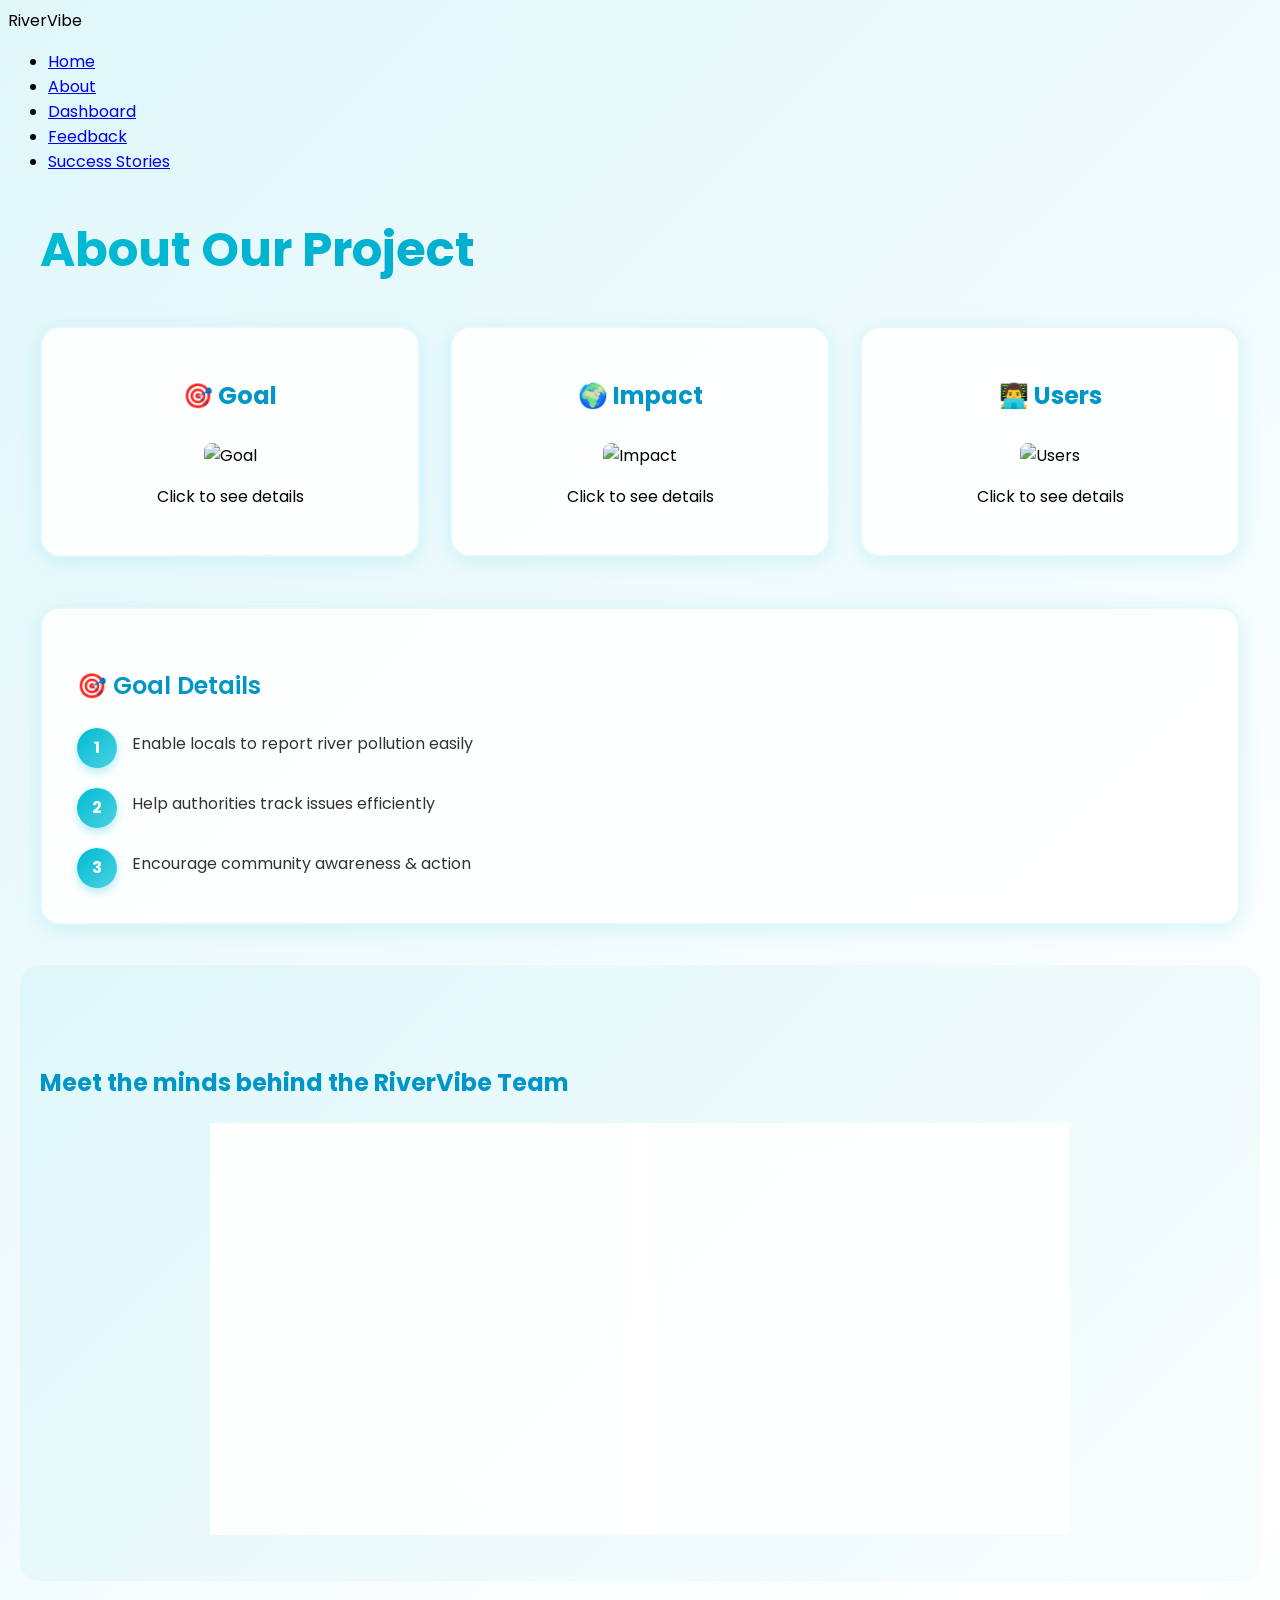
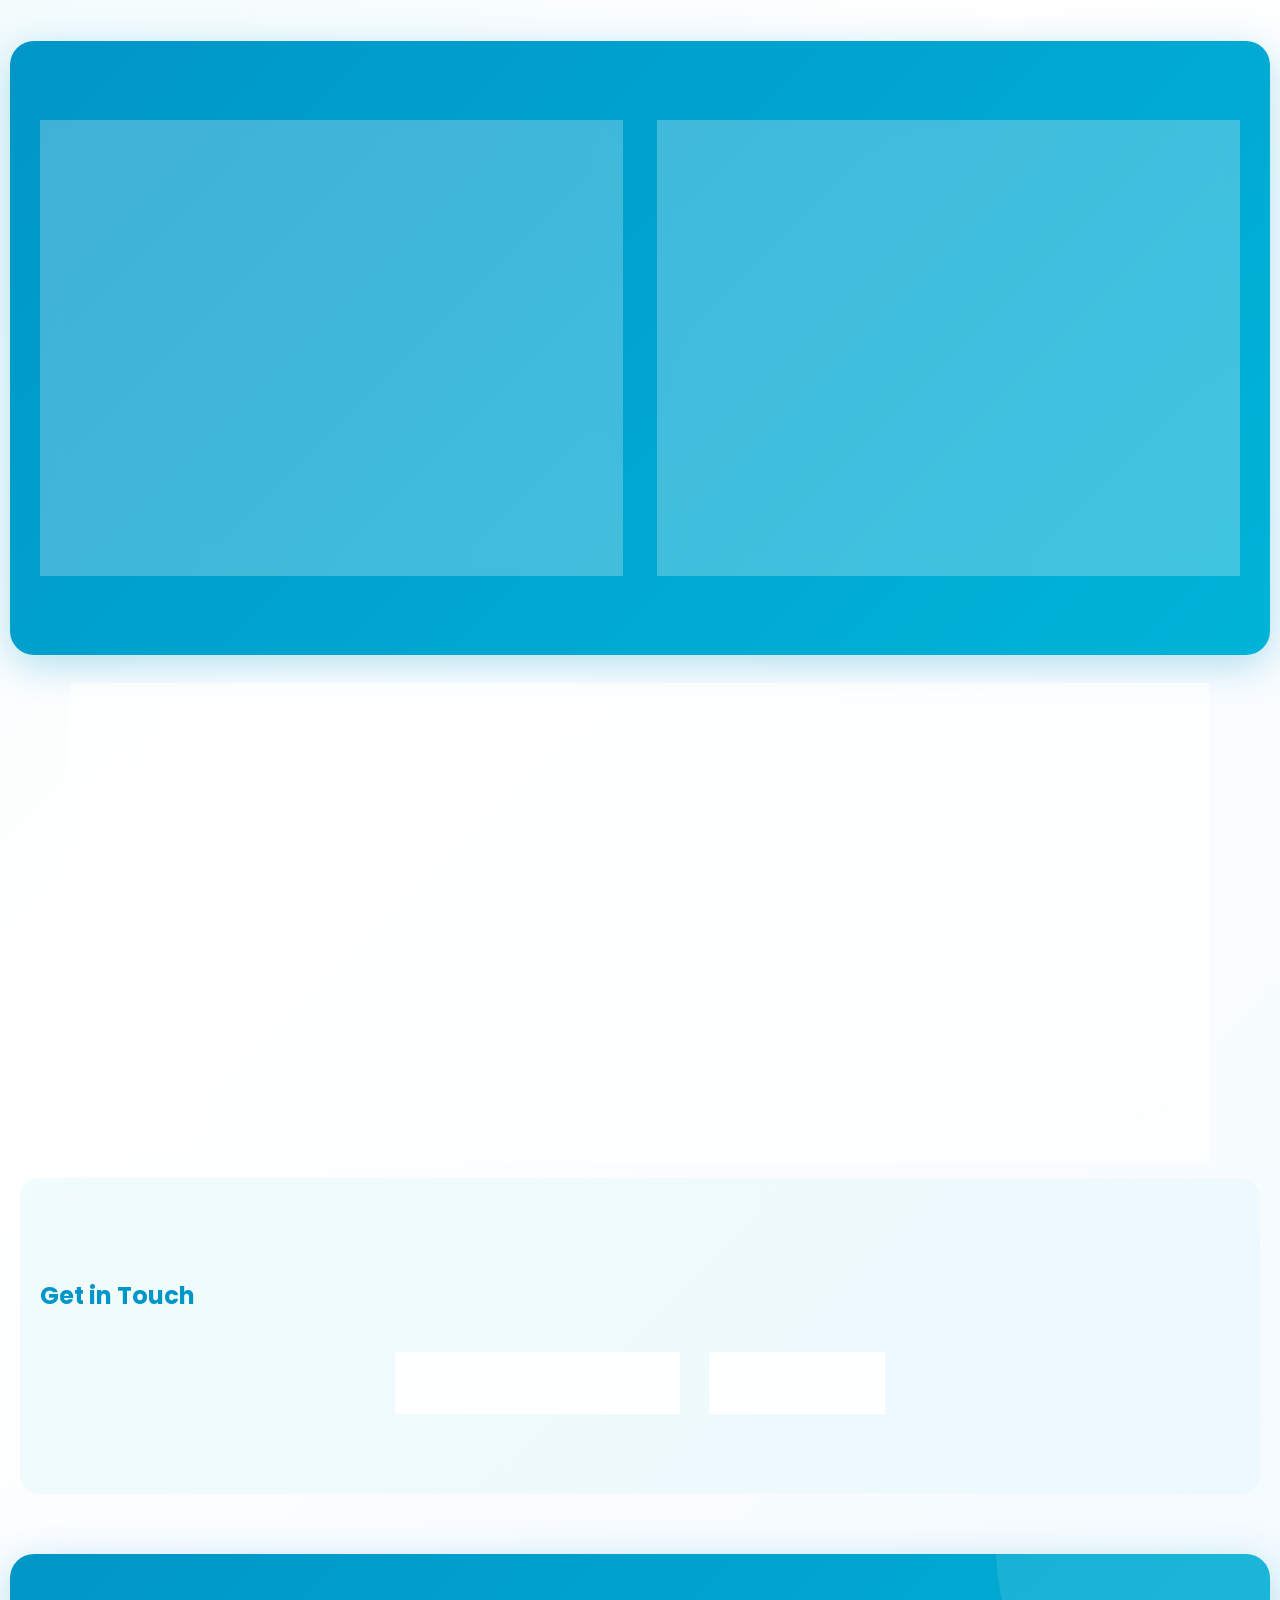
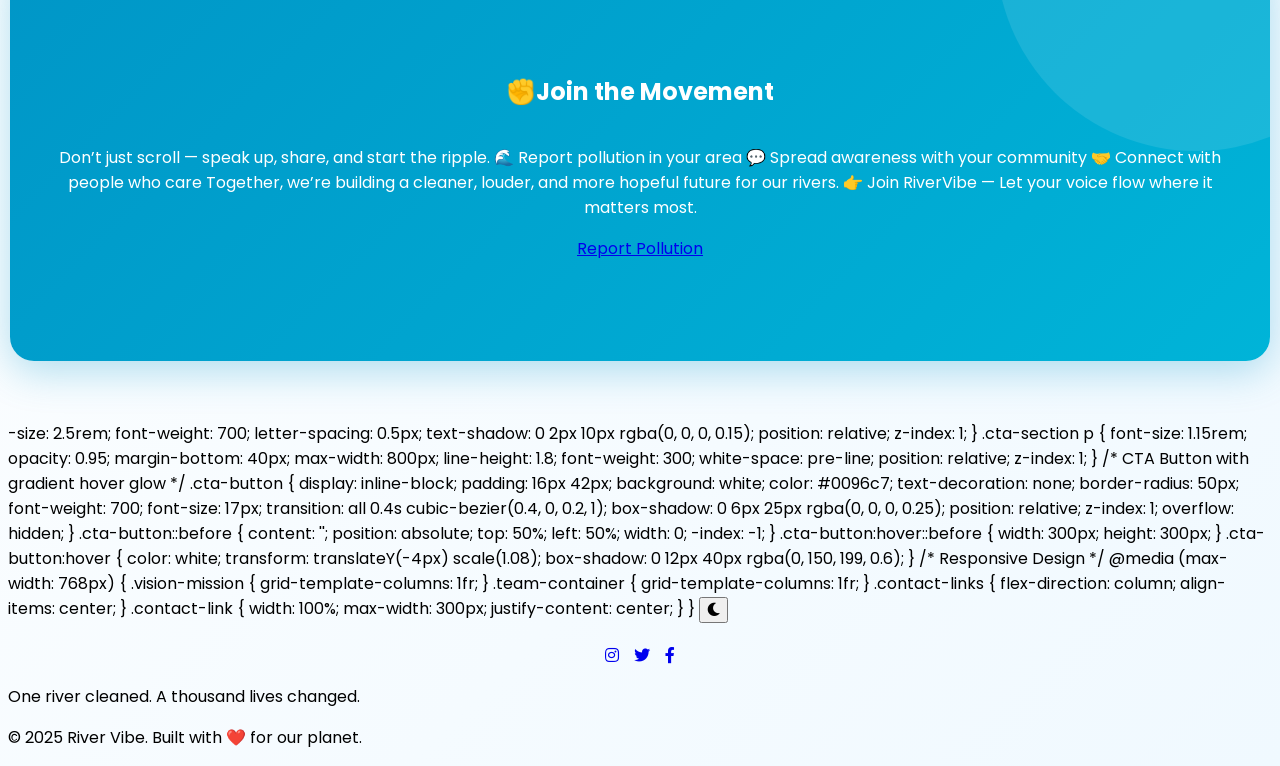
==== Skeleton/about.html @ c7bbd73e "Initial commit" ====
<!DOCTYPE html>
<html lang="en">
<head>
  <meta charset="UTF-8">
  <meta name="viewport" content="width=device-width, initial-scale=1.0">
  <title>About - RiversVibe</title>
  <link rel="stylesheet" href="style.css">
  <!-- Google Fonts - Poppins for Gen-Z aesthetic -->
  <link href="https://fonts.googleapis.com/css2?family=Poppins:wght@300;400;500;600;700&display=swap" rel="stylesheet">
  <!-- Font Awesome for icons -->
  <link rel="stylesheet" href="https://cdnjs.cloudflare.com/ajax/libs/font-awesome/5.15.4/css/all.min.css">
  <style>
    /* ===============================
       GLOBAL STYLES & TYPOGRAPHY
       =============================== */
    * {
      font-family: 'Poppins', sans-serif;
    }

    body {
      background: linear-gradient(135deg, #e0f7fa 0%, #ffffff 50%, #f0f9ff 100%);
      overflow-x: hidden;
    }

    /* Section styling */
    section {
      max-width: 1200px;
      margin: 40px auto;
      padding: 0 30px;
    }

    section h1 {
      font-size: clamp(2.5rem, 5vw, 3rem);
      background: linear-gradient(135deg, #00bcd4, #0096c7);
      -webkit-background-clip: text;
      -webkit-text-fill-color: transparent;
      background-clip: text;
      margin-bottom: 40px;
      font-weight: 700;
    }

    /* Card container */
    .card-container {
      display: grid;
      grid-template-columns: repeat(auto-fit, minmax(280px, 1fr));
      gap: 30px;
      margin-bottom: 50px;
    }

    /* Hide radio buttons */
    .card-input {
      display: none;
    }

    /* Modern Cards */
    .card-label {
      background: rgba(255, 255, 255, 0.9);
      backdrop-filter: blur(10px);
      -webkit-backdrop-filter: blur(10px);
      padding: 30px;
      border-radius: 20px;
      text-align: center;
      box-shadow: 0 4px 20px rgba(0, 188, 212, 0.15);
      cursor: pointer;
      transition: all 0.3s cubic-bezier(0.4, 0, 0.2, 1);
      border: 2px solid rgba(0, 188, 212, 0.1);
      position: relative;
      overflow: hidden;
    }

    .card-label::before {
      content: '';
      position: absolute;
      top: 0;
      left: 0;
      right: 0;
      height: 4px;
      background: linear-gradient(90deg, #00bcd4, #4dd0e1);
      transform: scaleX(0);
      transition: transform 0.3s ease;
    }

    .card-label:hover::before {
      transform: scaleX(1);
    }

    .card-label:hover {
      transform: translateY(-8px);
      box-shadow: 0 8px 30px rgba(0, 188, 212, 0.25);
      border-color: #4dd0e1;
    }

    .card-label h2 {
      color: #0096c7;
      margin-bottom: 15px;
      font-size: 1.5rem;
    }

    /* Info sections */
    .card-info {
      display: none;
      margin-top: 40px;
      background: rgba(255, 255, 255, 0.9);
      backdrop-filter: blur(10px);
      -webkit-backdrop-filter: blur(10px);
      padding: 35px;
      border-radius: 20px;
      box-shadow: 0 4px 20px rgba(0, 188, 212, 0.15);
      border: 2px solid rgba(0, 188, 212, 0.1);
      animation: fadeInUp 0.5s ease;
    }

    @keyframes fadeInUp {
      from {
        opacity: 0;
        transform: translateY(20px);
      }
      to {
        opacity: 1;
        transform: translateY(0);
      }
    }

    .numbered-info {
      display: flex;
      flex-direction: column;
      gap: 20px;
      margin-top: 20px;
    }

    .info-item {
      display: flex;
      align-items: center;
      gap: 15px;
    }

    .number {
      background: linear-gradient(135deg, #00bcd4, #4dd0e1);
      color: white;
      width: 40px;
      height: 40px;
      border-radius: 50%;
      display: flex;
      align-items: center;
      justify-content: center;
      font-weight: 700;
      flex-shrink: 0;
      box-shadow: 0 4px 10px rgba(0, 188, 212, 0.3);
    }

    .info-item p {
      margin: 0;
      flex-grow: 1;
    }

    /* Show info when radio checked */
    #card1:checked ~ .card-info-container #info1,
    #card2:checked ~ .card-info-container #info2,
    #card3:checked ~ .card-info-container #info3 {
      display: block;
    }

    /* Images in cards */
    .card-label img {
      width: 100%;
      height: 180px;
      object-fit: cover;
      border-radius: 8px;
      margin-top: 15px;
      transition: transform 0.3s;
    }

    .card-label img:hover {
      transform: scale(1.05);
    }

    /* Headings */
    .card-info h3 {
      margin-bottom: 25px;
      color: #0096c7;
      font-size: 1.5rem;
      font-weight: 600;
    }

    .card-info p {
      margin-bottom: 8px;
      text-align: left;
      color: #333;
      line-height: 1.6;
    }

    /* Team Section */
    .team-section {
      background: linear-gradient(135deg, rgba(0, 188, 212, 0.05) 0%, rgba(77, 208, 225, 0.05) 100%);
      padding: 80px 20px;
      border-radius: 20px;
      margin: 40px auto;
    }

    .team-section h2 {
      color: #0096c7;
      margin-bottom: 50px;
    }
  </style>
</head>
<body>

  <nav>
    <div class="logo">RiverVibe</div>
    <ul>
      <!-- Fixed static nav links to PHP routes -->
      <li><a href="index.html">Home</a></li>
      <li><a href="about.html" class="active">About</a></li>
      <!-- Unified Dashboard -->
      <li><a href="dashboard.html">Dashboard</a></li>
      <li><a href="feedback.html">Feedback</a></li>
      <li><a href="success.html">Success Stories</a></li>
    </ul>
  </nav>

  <section>
    <h1>About Our Project</h1>

    <!-- Radio buttons for interaction -->
    <input type="radio" name="cards" id="card1" class="card-input" checked>
    <input type="radio" name="cards" id="card2" class="card-input">
    <input type="radio" name="cards" id="card3" class="card-input">

    <div class="card-container">
      <label for="card1" class="card-label">
        <h2>🎯 Goal</h2>
        <img src="https://images.unsplash.com/photo-1506744038136-46273834b3fb?auto=format&fit=crop&w=800&q=80" alt="Goal">
        <p>Click to see details</p>
      </label>
      <label for="card2" class="card-label">
        <h2>🌍 Impact</h2>
        <img src="https://img.freepik.com/premium-photo/ai-generated-ai-generative-plastic-ecology-ocean-sea-water-underwater-pollution-trash_95211-11220.jpg?w=740" alt="Impact">
        <p>Click to see details</p>
      </label>
      <label for="card3" class="card-label">
        <h2>👨‍💻 Users</h2>
        <img src="https://images.unsplash.com/photo-1522202176988-66273c2fd55f?auto=format&fit=crop&w=800&q=80" alt="Users">
        <p>Click to see details</p>
      </label>
    </div>

    <!-- Info Sections -->
    <div class="card-info-container">
      <div class="card-info" id="info1">
        <h3>🎯 Goal Details</h3>
        <div class="numbered-info">
          <div class="info-item">
            <span class="number">1</span>
            <p>Enable locals to report river pollution easily</p>
          </div>
          <div class="info-item">
            <span class="number">2</span>
            <p>Help authorities track issues efficiently</p>
          </div>
          <div class="info-item">
            <span class="number">3</span>
            <p>Encourage community awareness & action</p>
          </div>
        </div>
      </div>
      <div class="card-info" id="info2">
        <h3>🌍 Impact Details</h3>
        <div class="numbered-info">
          <div class="info-item">
            <span class="number">1</span>
            <p>Raise awareness about pollution</p>
          </div>
          <div class="info-item">
            <span class="number">2</span>
            <p>Promote clean-up drives</p>
          </div>
          <div class="info-item">
            <span class="number">3</span>
            <p>Protect aquatic life and environment</p>
          </div>
        </div>
      </div>
      <div class="card-info" id="info3">
        <h3>👨‍💻 Users Details</h3>
        <div class="numbered-info">
          <div class="info-item">
            <span class="number">1</span>
            <p>Local residents reporting pollution</p>
          </div>
          <div class="info-item">
            <span class="number">2</span>
            <p>NGOs monitoring environmental health</p>
          </div>
          <div class="info-item">
            <span class="number">3</span>
            <p>Students, teachers, researchers tracking rivers</p>
          </div>
        </div>
      </div>
    </div>
  </section>

  <!-- Team Section -->
  <section class="team-section">
    <h2>Meet the minds behind the RiverVibe Team</h2>
    <div class="team-container">
      <div class="team-member">
        <div class="member-img">
          <img src="DSC_6694.JPG" alt="Dewpearl Gonsalves">
        </div>
        <h3>Dewpearl Gonsalves</h3>
        <div class="social-links">
          <a href="https://github.com" target="_blank" class="social-icon">
            <i class="fab fa-github"></i>
          </a>
          <a href="https://linkedin.com" target="_blank" class="social-icon">
            <i class="fab fa-linkedin"></i>
          </a>
        </div>
      </div>
      <div class="team-member">
        <div class="member-img">
          <img src="WhatsApp Image 2025-10-19 at 11.25.59 PM.jpeg" alt="Anchal">
        </div>
        <h3>Anchal Shukla</h3>
        <div class="social-links">
          <a href="https://github.com" target="_blank" class="social-icon">
            <i class="fab fa-github"></i>
          </a>
          <a href="https://linkedin.com" target="_blank" class="social-icon">
            <i class="fab fa-linkedin"></i>
          </a>
        </div>
      </div>
    </div>
  </section>

  <!-- Vision & Mission Section -->
  <section class="vision-mission">
    <div class="vision-box">
      <h2>🌍 Vision</h2>
      <p>To create a world where every river flows clean, free, and alive — protected by the voices of those who care enough to speak up.
RiverVibe envisions communities that don’t wait for change — they start it, one report, one voice, one ripple at a time.</p>
    </div>
    <div class="mission-box">
      <h2>💫Mission</h2>
      <p>Our mission is to give people the power to make their environment better.
        RiverVibe connects citizens, students, and environmental groups through a simple, open platform where anyone can:
        Report pollution spotted in local rivers
        Raise awareness within the community
        Inspire collective clean-up actions and responsibility
        Because every drop matters — and every voice can create a wave.</p>
    </div>
  </section>

  <!-- Why We Started Section -->
  <section class="why-section">
    <h2>💧Why We Started</h2>
    <p>We noticed something simple but powerful:
    People see pollution every day — but have nowhere to say it.
    RiverVibe was born from that gap — an idea sparked by two students (Dewpearl & Anchal) who wanted to make reporting river pollution easy, visible, and impactful.
    What started as a college project grew into a cause — one that transforms awareness into action, and frustration into empowerment.</p>
  </section>

  <!-- Contact Section -->
  <section class="contact-section">
    <h2>Get in Touch</h2>
    <div class="contact-links">
      <a href="mailto:contact@rivervibe.com" class="contact-link">
        <i class="fas fa-envelope"></i>
        contact@rivervibe.com
      </a>
      <a href="https://instagram.com/rivervibe" target="_blank" class="contact-link">
        <i class="fab fa-instagram"></i>
        @rivervibe
      </a>
    </div>
  </section>

  <!-- CTA Section -->
  <section class="cta-section">
    <h2>✊Join the Movement</h2>
    <p>Don’t just scroll — speak up, share, and start the ripple.
    🌊 Report pollution in your area
    💬 Spread awareness with your community
    🤝 Connect with people who care
    Together, we’re building a cleaner, louder, and more hopeful future for our rivers.
👉 Join RiverVibe — Let your voice flow where it matters most.</p>
    <!-- Verified CTA targets PHP feedback page -->
    <a href="feedback.php" class="cta-button">Report Pollution</a>
  </section>

  <style>
    /* Team Section */
    .team-section {
      background: linear-gradient(135deg, rgba(0, 188, 212, 0.05) 0%, rgba(77, 208, 225, 0.05) 100%);
      padding: 80px 20px;
      border-radius: 20px;
      margin: 40px auto;
    }

    .team-section h2 {
      color: #0096c7;
      margin-bottom: 50px;
    }

    .team-container {
      display: grid;
      grid-template-columns: repeat(auto-fit, minmax(250px, 1fr));
      gap: 40px;
      max-width: 800px;
      margin: 0 auto;
    }

    .team-member {
      background: rgba(255, 255, 255, 0.9);
      backdrop-filter: blur(10px);
      -webkit-backdrop-filter: blur(10px);
      padding: 35px;
      border-radius: 20px;
      box-shadow: 0 4px 20px rgba(0, 188, 212, 0.15);
      text-align: center;
      transition: all 0.3s cubic-bezier(0.4, 0, 0.2, 1);
      border: 2px solid rgba(0, 188, 212, 0.1);
    }

    .team-member:hover {
      transform: translateY(-10px);
      box-shadow: 0 8px 30px rgba(0, 188, 212, 0.25);
    }

    .member-img {
      width: 150px;
      height: 150px;
      margin: 0 auto 25px;
      border-radius: 50%;
      overflow: hidden;
      border: 4px solid;
      border-image: linear-gradient(135deg, #00bcd4, #4dd0e1) 1;
      box-shadow: 0 4px 15px rgba(0, 188, 212, 0.3);
    }

    .member-img img {
      width: 100%;
      height: 100%;
      object-fit: cover;
      transition: transform 0.3s;
    }

    .team-member:hover .member-img img {
      transform: scale(1.1);
    }

    .team-member h3 {
      color: #0096c7;
      margin-bottom: 15px;
      font-weight: 600;
    }

    .social-links {
      margin-top: 20px;
      display: flex;
      gap: 15px;
      justify-content: center;
    }

    .social-icon {
      color: #00bcd4;
      font-size: 24px;
      transition: all 0.3s;
      display: inline-flex;
      align-items: center;
      justify-content: center;
      width: 45px;
      height: 45px;
      border-radius: 50%;
      background: rgba(0, 188, 212, 0.1);
    }

    .social-icon:hover {
      color: white;
      background: linear-gradient(135deg, #00bcd4, #4dd0e1);
      transform: translateY(-3px);
      box-shadow: 0 4px 15px rgba(0, 188, 212, 0.4);
    }

    /* ===============================
       VISION & MISSION SECTION
       Gen-Z styled with gradients & glassmorphism
       =============================== */
    .vision-mission {
      display: grid;
      grid-template-columns: repeat(auto-fit, minmax(320px, 1fr));
      gap: 35px;
      padding: 80px 30px;
      max-width: 1200px;
      background: linear-gradient(135deg, #0096c7, #00b4d8);
      color: white;
      border-radius: 24px;
      margin: 60px auto;
      box-shadow: 0 10px 40px rgba(0, 150, 199, 0.3);
      /* Scroll animation - initially hidden */
      opacity: 0;
      transform: translateY(40px);
      transition: all 0.8s cubic-bezier(0.4, 0, 0.2, 1);
    }

    /* Show section when in viewport */
    .vision-mission.animate-in {
      opacity: 1;
      transform: translateY(0);
    }

    .vision-box, .mission-box {
      padding: 50px 45px;
      background: rgba(255, 255, 255, 0.25);
      backdrop-filter: blur(10px);
      -webkit-backdrop-filter: blur(12px);
      border-radius: 24px;
      border: 1px solid rgba(255, 255, 255, 0.3);
      transition: all 0.4s ease;
      justify-content: center;
      display: flex;
      flex-direction: column;
      align-items: center;
    }

    .vision-box:hover, .mission-box:hover {
      transform: translateY(-8px) scale(1.02);
      background: rgba(255, 255, 255, 0.25);
      box-shadow: 0 12px 35px rgba(0, 0, 0, 0.2);
    }

    .vision-box h2, .mission-box h2 {
      margin-bottom: 25px;
      font-size: 2.2rem;
      font-weight: 700;
      letter-spacing: 0.5px;
      text-shadow: 0 2px 10px rgba(0, 0, 0, 0.15);
    }

    .vision-box p, .mission-box p {
      line-height: 1.8;
      opacity: 0.95;
      font-size: 1.05rem;
      max-width: 500px;
      font-weight: 300;
      text-align: center;
    }

    /* ===============================
       WHY WE STARTED SECTION
       Clean, centered, with gradient title
       =============================== */
    .why-section {
      padding: 80px 30px;
      max-width: 1000px;
      background: rgba(255, 255, 255, 0.6);
      backdrop-filter: blur(10px);
      -webkit-backdrop-filter: blur(10px);
      border-radius: 24px;
      margin: 60px auto;
      text-align: center;
      display: flex;
      flex-direction: column;
      align-items: center;
      box-shadow: 0 6px 25px rgba(0, 188, 212, 0.15);
      border: 2px solid rgba(0, 188, 212, 0.1);
      /* Scroll animation */
      opacity: 0;
      transform: translateY(40px);
      transition: all 0.8s cubic-bezier(0.4, 0, 0.2, 1) 0.2s;
    }

    .why-section.animate-in {
      opacity: 1;
      transform: translateY(0);
    }

    .why-section h2 {
      background: linear-gradient(90deg, #00b4d8, #0096c7);
      -webkit-background-clip: text;
      -webkit-text-fill-color: transparent;
      background-clip: text;
      margin-bottom: 30px;
      font-size: 2.2rem;
      font-weight: 700;
      letter-spacing: 0.5px;
    }

    .why-section p {
      max-width: 900px;
      margin: 0 auto;
      line-height: 1.8;
      color: #222;
      font-size: 1.1rem;
      font-weight: 400;
    }

    /* Contact Section */
    .contact-section {
      padding: 80px 20px;
      background: linear-gradient(135deg, rgba(0, 188, 212, 0.05) 0%, rgba(77, 208, 225, 0.05) 100%);
      border-radius: 20px;
      margin: 40px auto;
    }

    .contact-section h2 {
      color: #0096c7;
      margin-bottom: 40px;
    }

    .contact-links {
      display: flex;
      justify-content: center;
      gap: 30px;
      flex-wrap: wrap;
    }

    .contact-link {
      color: #0096c7;
      text-decoration: none;
      display: flex;
      align-items: center;
      gap: 12px;
      padding: 16px 28px;
      background: rgba(255, 255, 255, 0.9);
      backdrop-filter: blur(10px);
      -webkit-backdrop-filter: blur(10px);
      border-radius: 50px;
      transition: all 0.3s;
      border: 2px solid rgba(0, 188, 212, 0.2);
      font-weight: 500;
    }

    .contact-link:hover {
      background: linear-gradient(135deg, #00bcd4, #4dd0e1);
      color: white;
      transform: translateY(-3px);
      box-shadow: 0 4px 15px rgba(0, 188, 212, 0.3);
      border-color: transparent;
    }

    .contact-link i {
      font-size: 20px;
    }

    /* ===============================
       JOIN THE MOVEMENT (CTA) SECTION
       Vibrant gradient with animated button
       =============================== */
    .cta-section {
      padding: 100px 30px;
      max-width: 1200px;
      background: linear-gradient(135deg, #0096c7, #00b4d8);
      color: white;
      text-align: center;
      border-radius: 24px;
      margin: 60px auto;
      display: flex;
      flex-direction: column;
      align-items: center;
      box-shadow: 0 10px 40px rgba(0, 150, 199, 0.3);
      position: relative;
      overflow: hidden;
      /* Scroll animation */
      opacity: 0;
      transform: translateY(40px);
      transition: all 0.8s cubic-bezier(0.4, 0, 0.2, 1) 0.3s;
    }

    .cta-section.animate-in {
      opacity: 1;
      transform: translateY(0);
    }

    /* Animated background circles */
    .cta-section::before {
      content: '';
      position: absolute;
      top: -50%;
      right: -10%;
      width: 400px;
      height: 400px;
      background: rgba(255, 255, 255, 0.1);
      border-radius: 50%;
      animation: float 8s ease-in-out infinite;
    }
    /* ===============================
       RESPONSIVE DESIGN
       Mobile-first adjustments
       =============================== */
    @media (max-width: 768px) {
      /* Vision & Mission */
      .vision-mission {
        grid-template-columns: 1fr;
        padding: 60px 20px;
      }

      .vision-box h2, .mission-box h2 {
        font-size: 1.8rem;
      }

      .vision-box p, .mission-box p {
        font-size: 0.95rem;
      }

      /* Why We Started */
      .why-section {
        padding: 60px 20px;
      }

      .why-section h2 {
        font-size: 1.8rem;
      }

      .why-section p {
        font-size: 0.95rem;
        padding: 0 15px;
      }

      /* CTA Section */
      .cta-section {
        padding: 80px 20px;
      }

      .cta-section h2 {
        font-size: 2rem;
      }

      .cta-section p {
        font-size: 1rem;
        padding: 0 15px;
      }

      .cta-button {
        padding: 14px 35px;
        font-size: 16px;
      }

      /* Team Section */
      .team-container {
        grid-template-columns: 1fr;
      }

      /* Contact Section */
      .contact-links {
        flex-direction: column;
        align-items: center;
      }

      .contact-link {
        width: 100%;
        max-width: 300px;
        justify-content: center;
      }
    }

    /* Dark Mode Support */
    body.dark-mode .why-section {
      background: rgba(30, 30, 30, 0.8);
      border-color: rgba(0, 188, 212, 0.3);
    }

    body.dark-mode .why-section p {
      color: #e0e0e0;
    }

    body.dark-mode .vision-mission,
    body.dark-mode .cta-section {
      box-shadow: 0 10px 40px rgba(0, 0, 0, 0.5);
    }
  </style>-size: 2.5rem;
      font-weight: 700;
      letter-spacing: 0.5px;
      text-shadow: 0 2px 10px rgba(0, 0, 0, 0.15);
      position: relative;
      z-index: 1;
    }

    .cta-section p {
      font-size: 1.15rem;
      opacity: 0.95;
      margin-bottom: 40px;
      max-width: 800px;
      line-height: 1.8;
      font-weight: 300;
      white-space: pre-line;
      position: relative;
      z-index: 1;
    }

    /* CTA Button with gradient hover glow */
    .cta-button {
      display: inline-block;
      padding: 16px 42px;
      background: white;
      color: #0096c7;
      text-decoration: none;
      border-radius: 50px;
      font-weight: 700;
      font-size: 17px;
      transition: all 0.4s cubic-bezier(0.4, 0, 0.2, 1);
      box-shadow: 0 6px 25px rgba(0, 0, 0, 0.25);
      position: relative;
      z-index: 1;
      overflow: hidden;
    }

    .cta-button::before {
      content: '';
      position: absolute;
      top: 50%;
      left: 50%;
      width: 0;
  <!-- Link to theme script (loads first to prevent flicker) -->
  <script src="theme.js"></script>

  <!-- ===============================
       SCROLL ANIMATION SCRIPT
       IntersectionObserver for fade-in effects
       =============================== -->
  <script>
    // Initialize scroll animations when DOM is ready
    document.addEventListener('DOMContentLoaded', function() {
      
      // Select all sections that need animation
      const animatedSections = document.querySelectorAll('.vision-mission, .why-section, .cta-section');
      
      // Intersection Observer options
      const observerOptions = {
        threshold: 0.15, // Trigger when 15% of section is visible
        rootMargin: '0px 0px -50px 0px' // Trigger slightly before section enters viewport
      };
      
      // Callback function when section enters viewport
      const onIntersection = (entries, observer) => {
        entries.forEach(entry => {
          if (entry.isIntersecting) {
            // Add animation class
            entry.target.classList.add('animate-in');
            // Optional: stop observing after animation (comment out to allow re-animation on scroll back)
            observer.unobserve(entry.target);
          }
        });
      };
      
      // Create observer
      const observer = new IntersectionObserver(onIntersection, observerOptions);
      
      // Observe all animated sections
      animatedSections.forEach(section => {
        observer.observe(section);
      });
      
      // ===============================
      // GRADIENT TEXT REVEAL ANIMATION
      // Animate headings with gradient effect
      // ===============================
      const gradientHeadings = document.querySelectorAll('.why-section h2');
      
      gradientHeadings.forEach(heading => {
        // Add shimmer effect on hover
        heading.addEventListener('mouseenter', function() {
          this.style.filter = 'brightness(1.2)';
          this.style.transform = 'scale(1.05)';
          this.style.transition = 'all 0.3s ease';
        });
        
        heading.addEventListener('mouseleave', function() {
          this.style.filter = 'brightness(1)';
          this.style.transform = 'scale(1)';
        });
      });
      
      // ===============================
      // CTA BUTTON RIPPLE EFFECT
      // Add interactive ripple on click
      // ===============================
      const ctaButton = document.querySelector('.cta-button');
      
      if (ctaButton) {
        ctaButton.addEventListener('click', function(e) {
          // Create ripple element
          const ripple = document.createElement('span');
          const rect = this.getBoundingClientRect();
          const size = Math.max(rect.width, rect.height);
          const x = e.clientX - rect.left - size / 2;
          const y = e.clientY - rect.top - size / 2;
          
          ripple.style.width = ripple.style.height = size + 'px';
          ripple.style.left = x + 'px';
          ripple.style.top = y + 'px';
          ripple.classList.add('ripple-effect');
          
          this.appendChild(ripple);
          
          // Remove ripple after animation
          setTimeout(() => ripple.remove(), 600);
        });
      }
      
      // ===============================
      // SMOOTH SCROLL ENHANCEMENT
      // Add smooth scrolling to all anchor links
      // ===============================
      document.querySelectorAll('a[href^="#"]').forEach(anchor => {
        anchor.addEventListener('click', function(e) {
          e.preventDefault();
          const target = document.querySelector(this.getAttribute('href'));
          if (target) {
            target.scrollIntoView({
              behavior: 'smooth',
              block: 'start'
            });
          }
        });
      });
      
      console.log('✅ About page scroll animations initialized');
    });
  </script>

  <!-- Ripple effect styles -->
  <style>
    .ripple-effect {
      position: absolute;
      border-radius: 50%;
      background: rgba(255, 255, 255, 0.6);
      transform: scale(0);
      animation: ripple-animation 0.6s ease-out;
      pointer-events: none;
    }
    
    @keyframes ripple-animation {
      to {
        transform: scale(4);
        opacity: 0;
      }
    }
    
    .cta-button {
      position: relative;
      overflow: hidden;
    }
  </style>
  
</body>
</html>-index: -1;
    }

    .cta-button:hover::before {
      width: 300px;
      height: 300px;
    }

    .cta-button:hover {
      color: white;
      transform: translateY(-4px) scale(1.08);
      box-shadow: 0 12px 40px rgba(0, 150, 199, 0.6);
    }

    /* Responsive Design */
    @media (max-width: 768px) {
      .vision-mission {
        grid-template-columns: 1fr;
      }

      .team-container {
        grid-template-columns: 1fr;
      }

      .contact-links {
        flex-direction: column;
        align-items: center;
      }

      .contact-link {
        width: 100%;
        max-width: 300px;
        justify-content: center;
      }
    }
  </style>

  <!-- Theme Toggle Button -->
  <button id="theme-toggle" aria-label="Toggle dark mode">
    <i class="fas fa-moon"></i>
  </button>

  <!-- Footer -->
  <footer class="footer">
    <div class="social-links">
      <a href="https://www.instagram.com" aria-label="Instagram"><i class="fab fa-instagram"></i></a>
      <a href="https://www.twitter.com" aria-label="Twitter"><i class="fab fa-twitter"></i></a>
      <a href="https://www.facebook.com" aria-label="Facebook"><i class="fab fa-facebook-f"></i></a>
    </div>
    <p class="footer-slogan">One river cleaned. A thousand lives changed.</p>
    <p class="footer-credit">&copy; 2025 River Vibe. Built with ❤️ for our planet.</p>
  </footer>

  <!-- Link to theme script (loads first to prevent flicker) -->
  <script src="theme.js"></script>
  <!-- Link to main JavaScript file -->
  
</body>
</html>
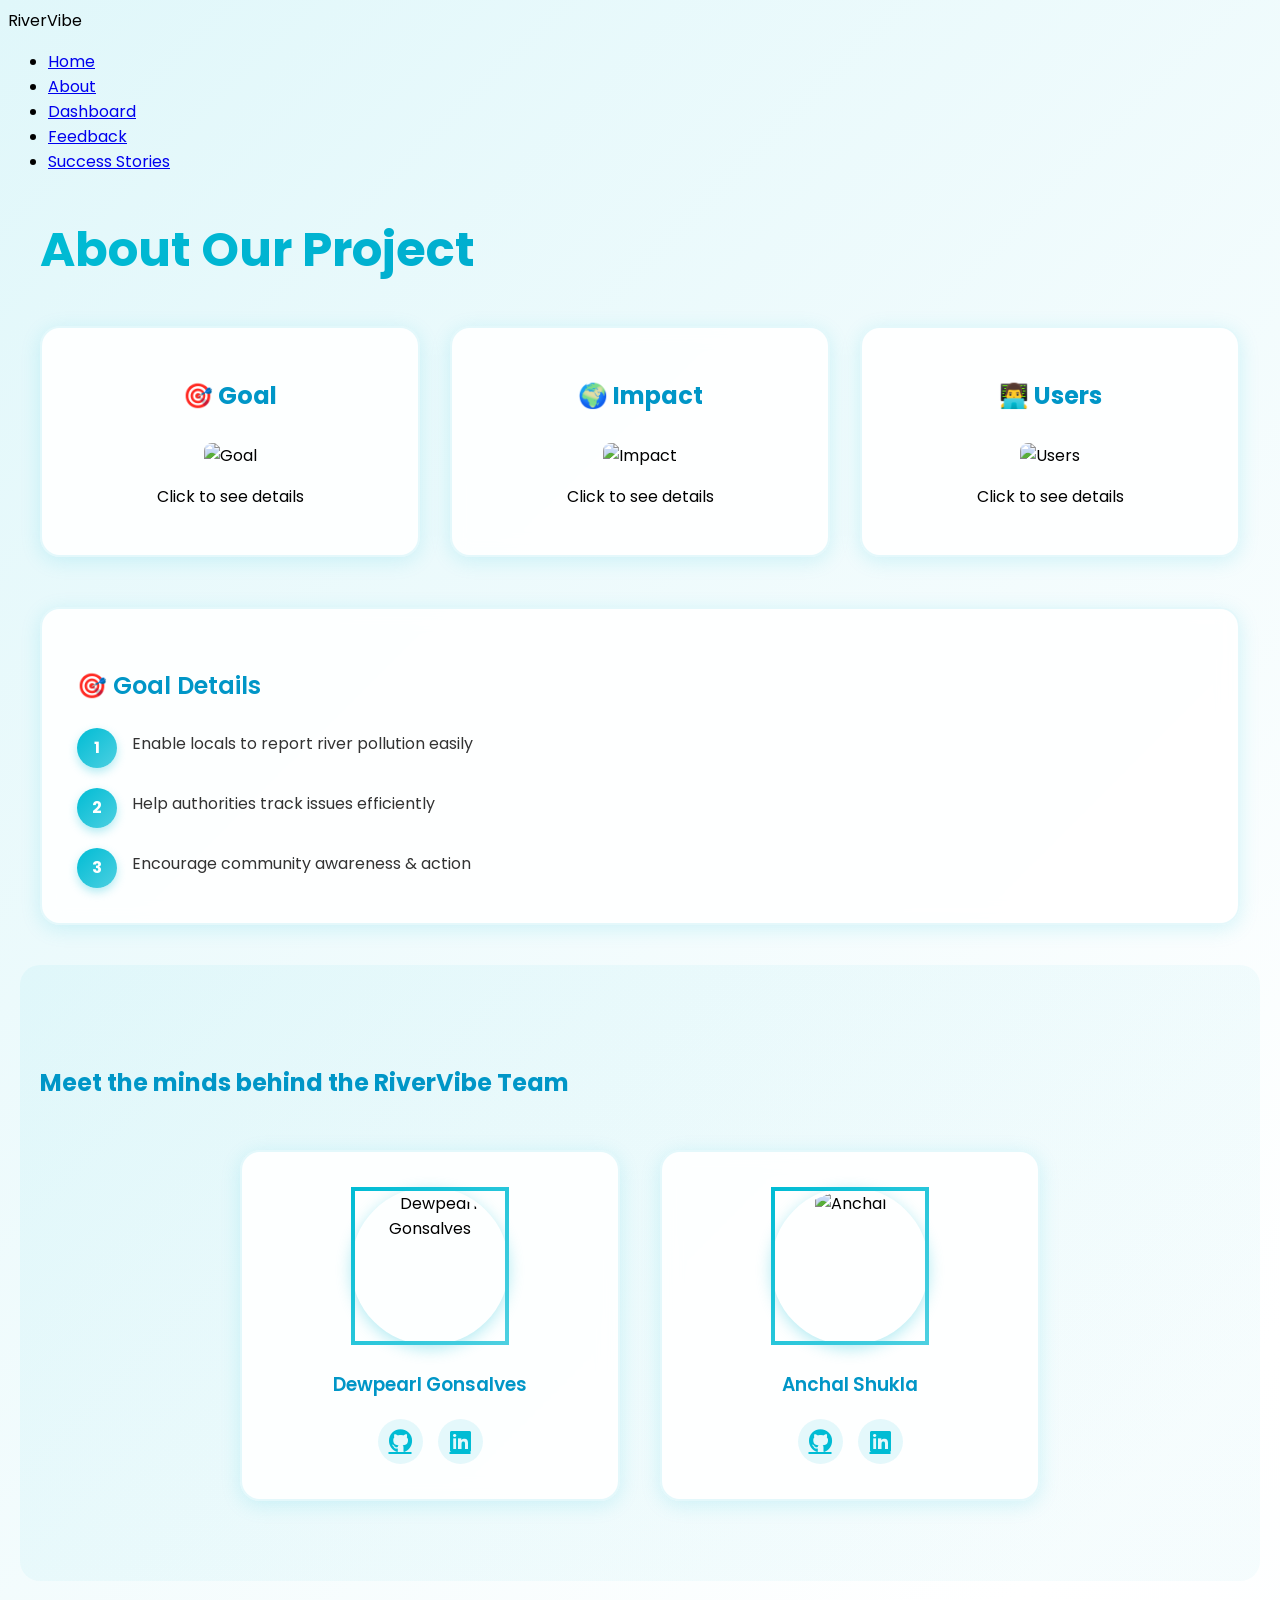
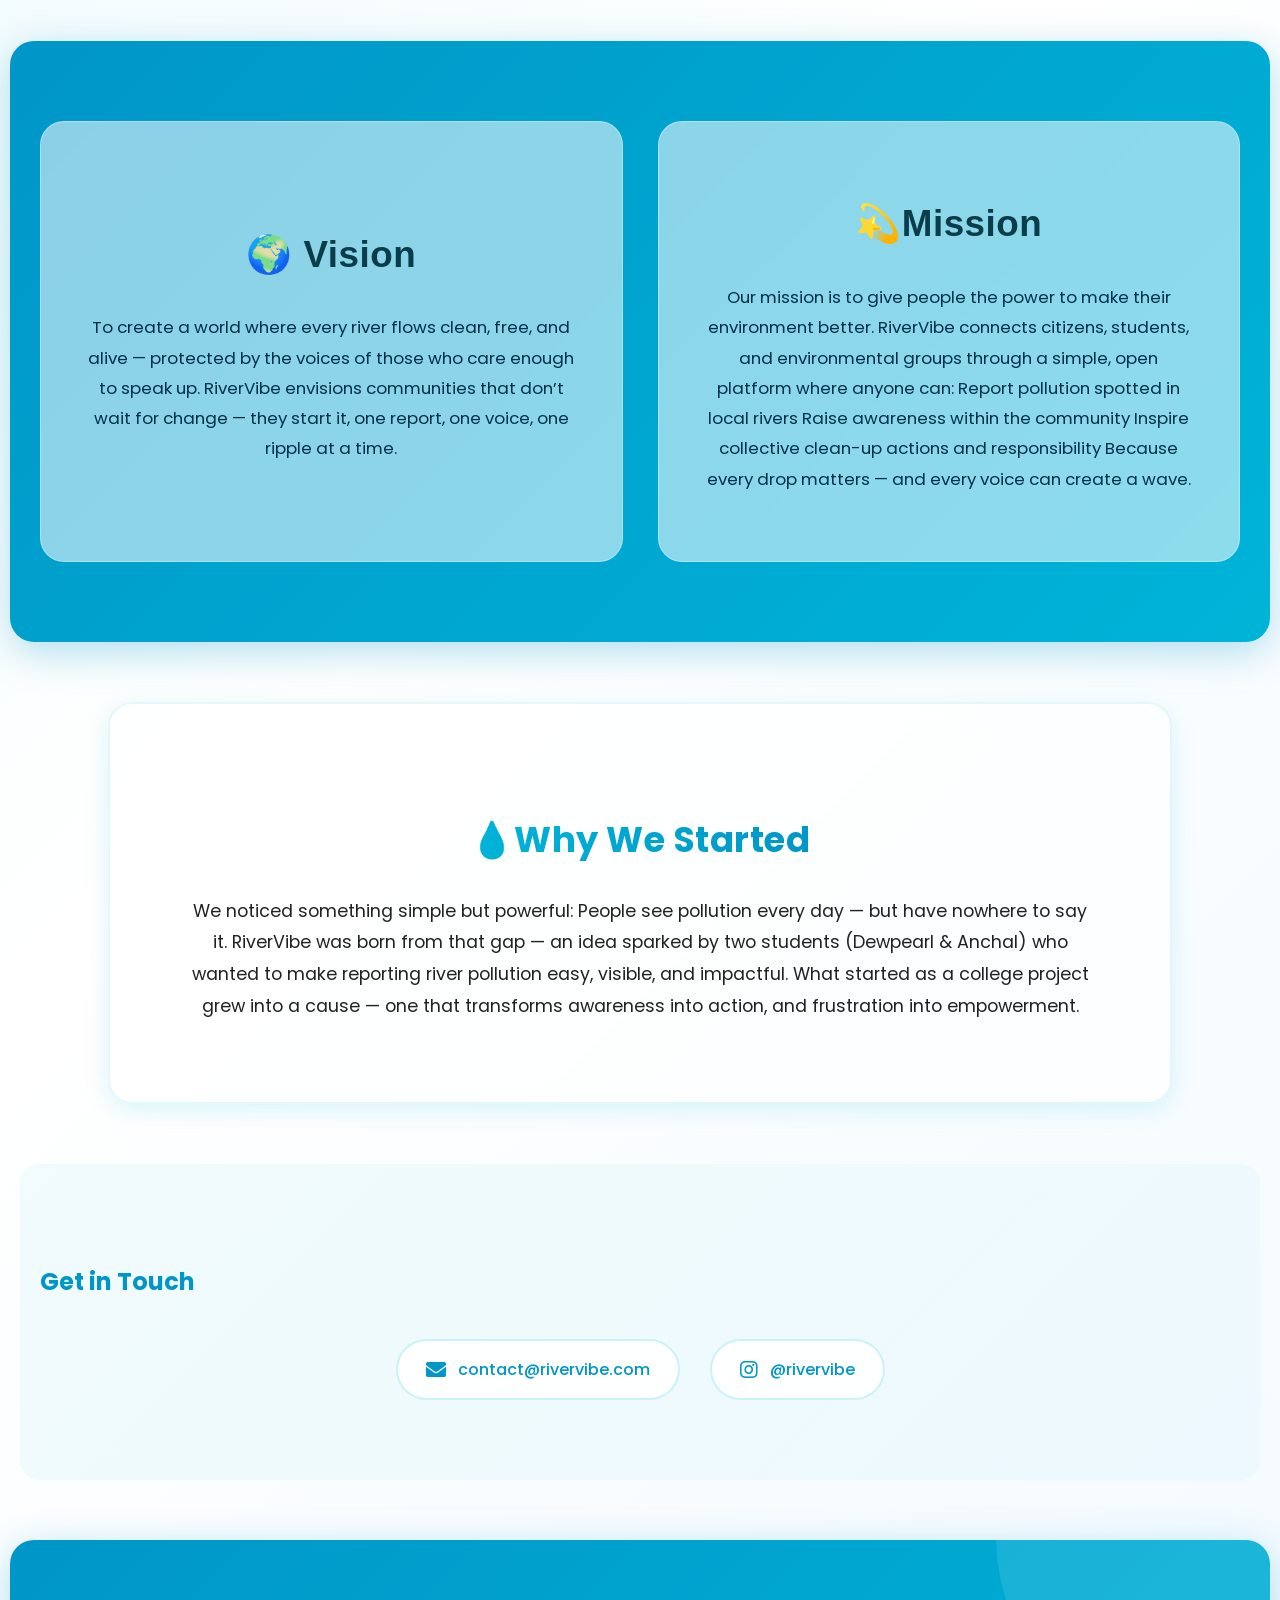
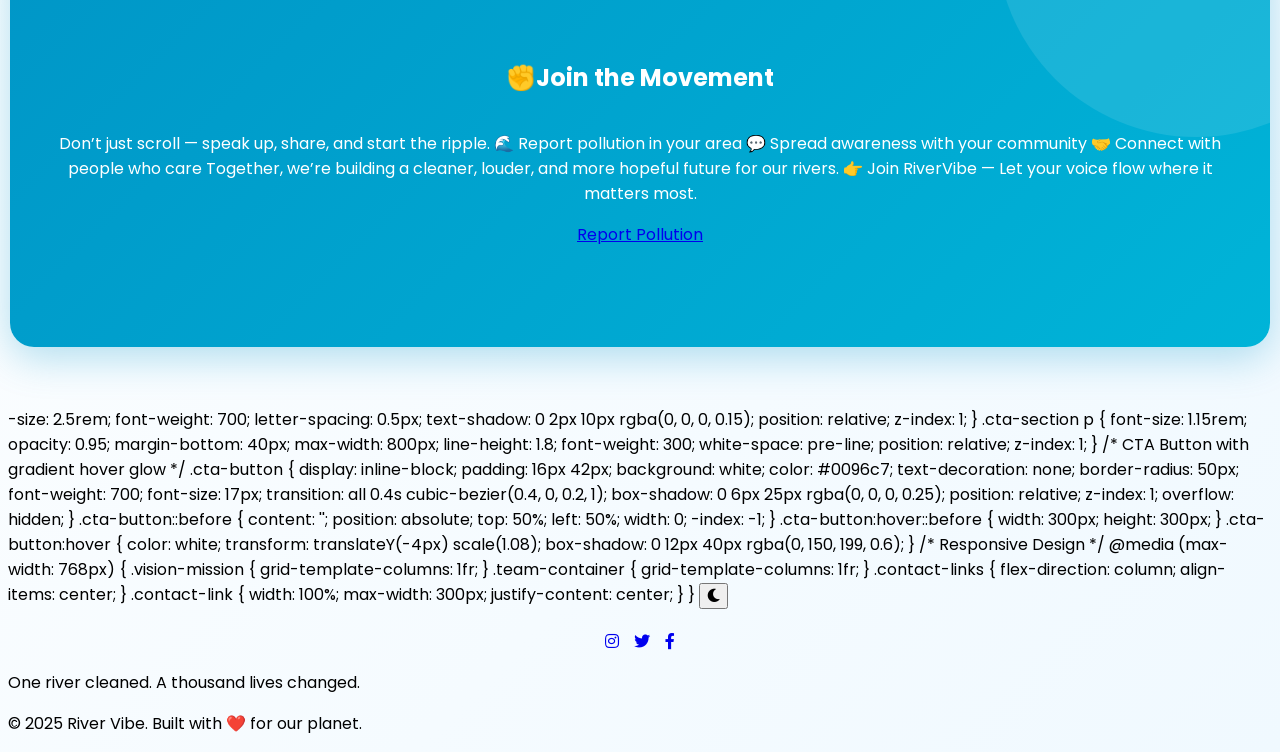
==== commit b08b67a0: "Updated reports and UI fixes" ====
--- a/Skeleton/about.html
+++ b/Skeleton/about.html
@@ -513,9 +513,9 @@
 
     .vision-box, .mission-box {
       padding: 50px 45px;
-      background: rgba(255, 255, 255, 0.25);
-      backdrop-filter: blur(10px);
-      -webkit-backdrop-filter: blur(12px);
+      background: rgba(255, 255, 255, 0.55);
+      backdrop-filter: blur(1px);
+      -webkit-backdrop-filter: blur(1px);
       border-radius: 24px;
       border: 1px solid rgba(255, 255, 255, 0.3);
       transition: all 0.4s ease;
@@ -527,24 +527,27 @@
 
     .vision-box:hover, .mission-box:hover {
       transform: translateY(-8px) scale(1.02);
-      background: rgba(255, 255, 255, 0.25);
+      background: rgba(255, 255, 255, 0.08);
       box-shadow: 0 12px 35px rgba(0, 0, 0, 0.2);
     }
 
     .vision-box h2, .mission-box h2 {
-      margin-bottom: 25px;
-      font-size: 2.2rem;
-      font-weight: 700;
+     margin-bottom: 20px;
+      font-size: 2.3rem;
+      font-weight: 800;
       letter-spacing: 0.5px;
-      text-shadow: 0 2px 10px rgba(0, 0, 0, 0.15);
+      opacity:1;
+      color:#0a3d49;
+      text-shadow:none;
     }
 
     .vision-box p, .mission-box p {
       line-height: 1.8;
-      opacity: 0.95;
+      opacity: 1;
       font-size: 1.05rem;
+      color: #003049;
       max-width: 500px;
-      font-weight: 300;
+      font-weight: 400;
       text-align: center;
     }
 
